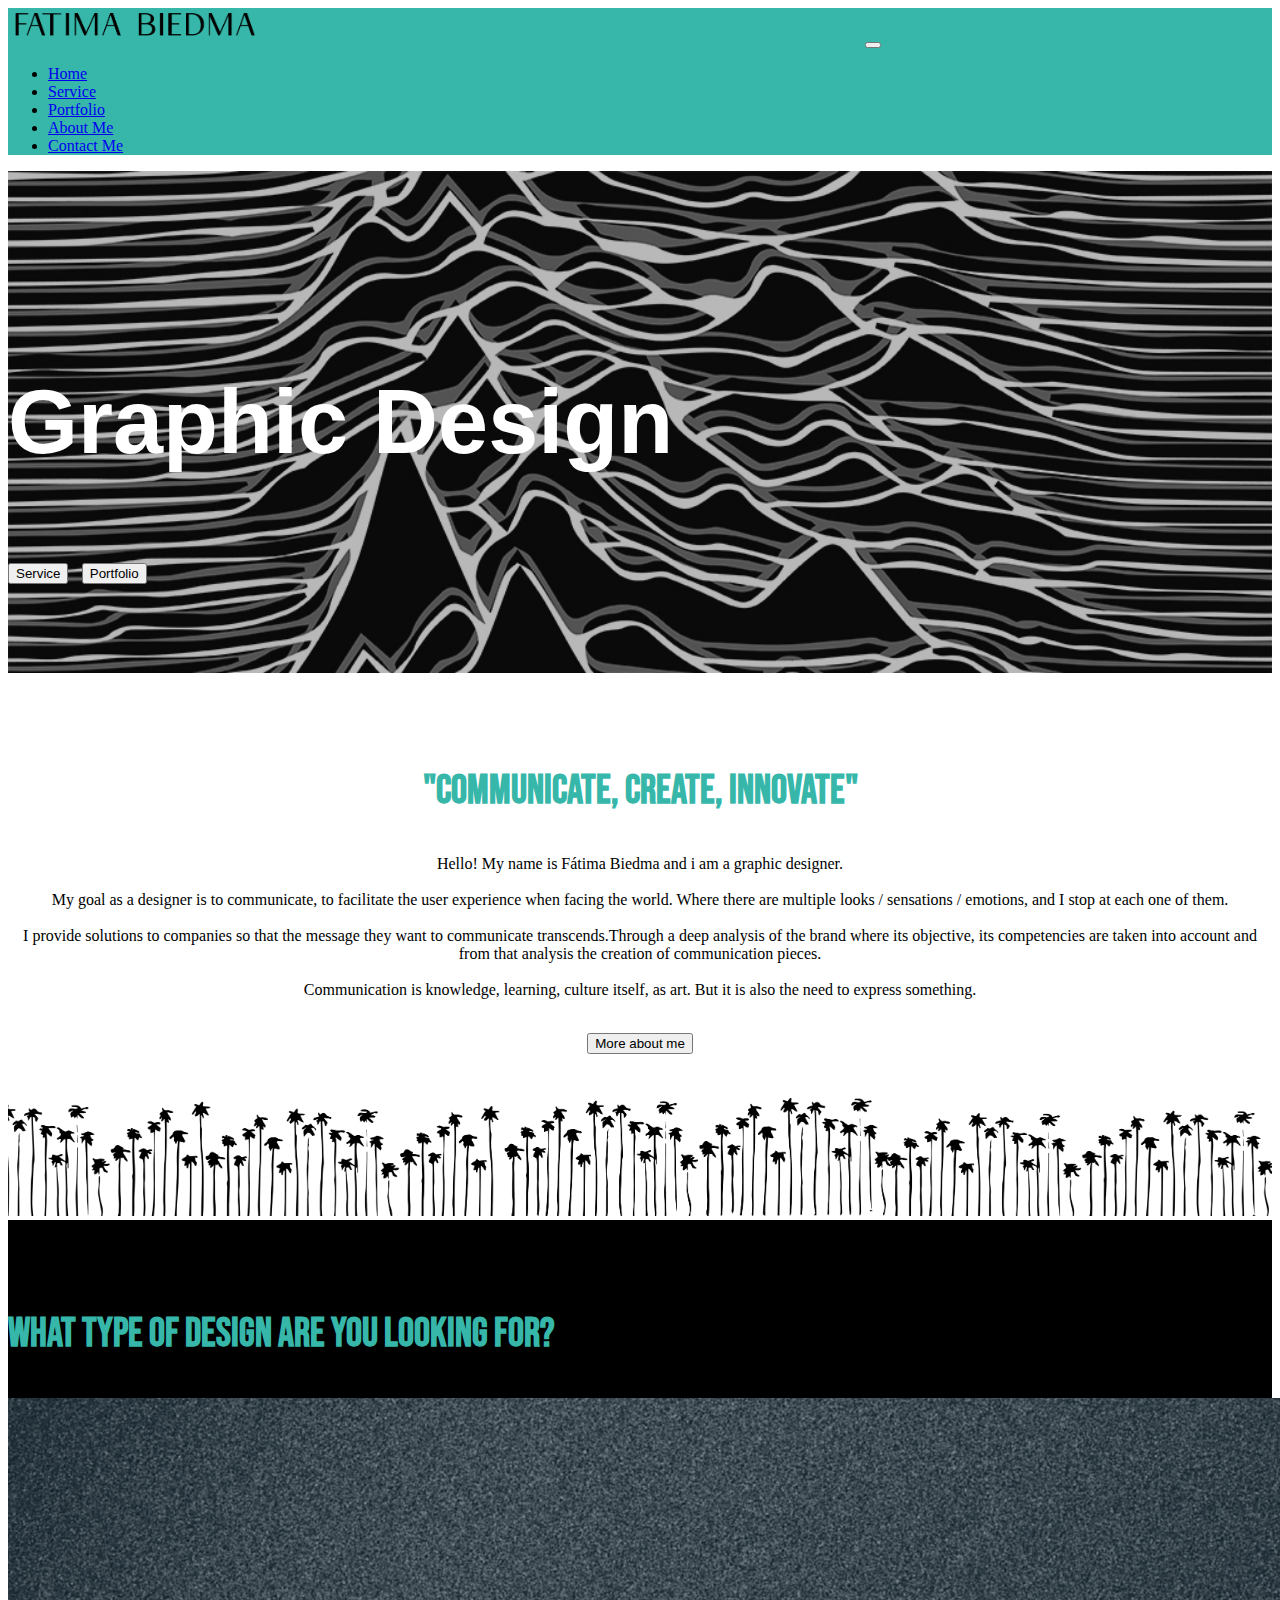
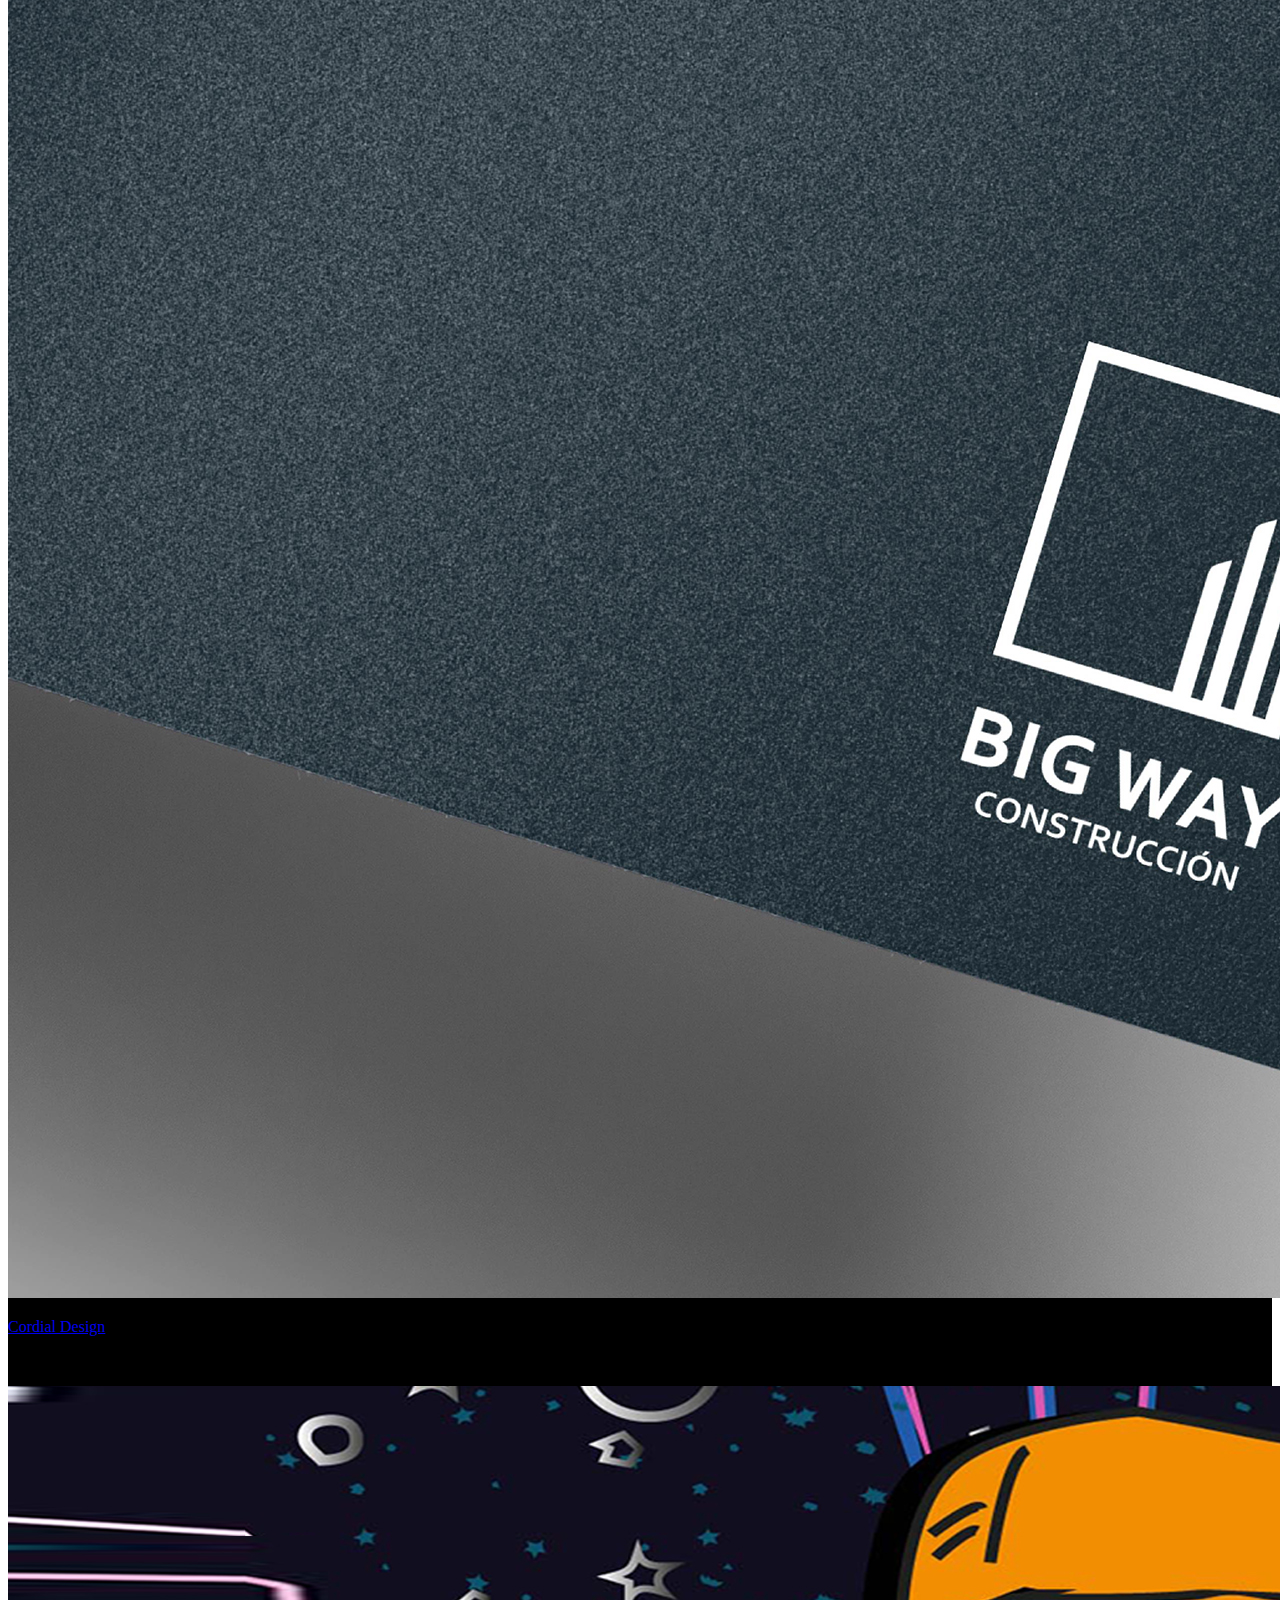
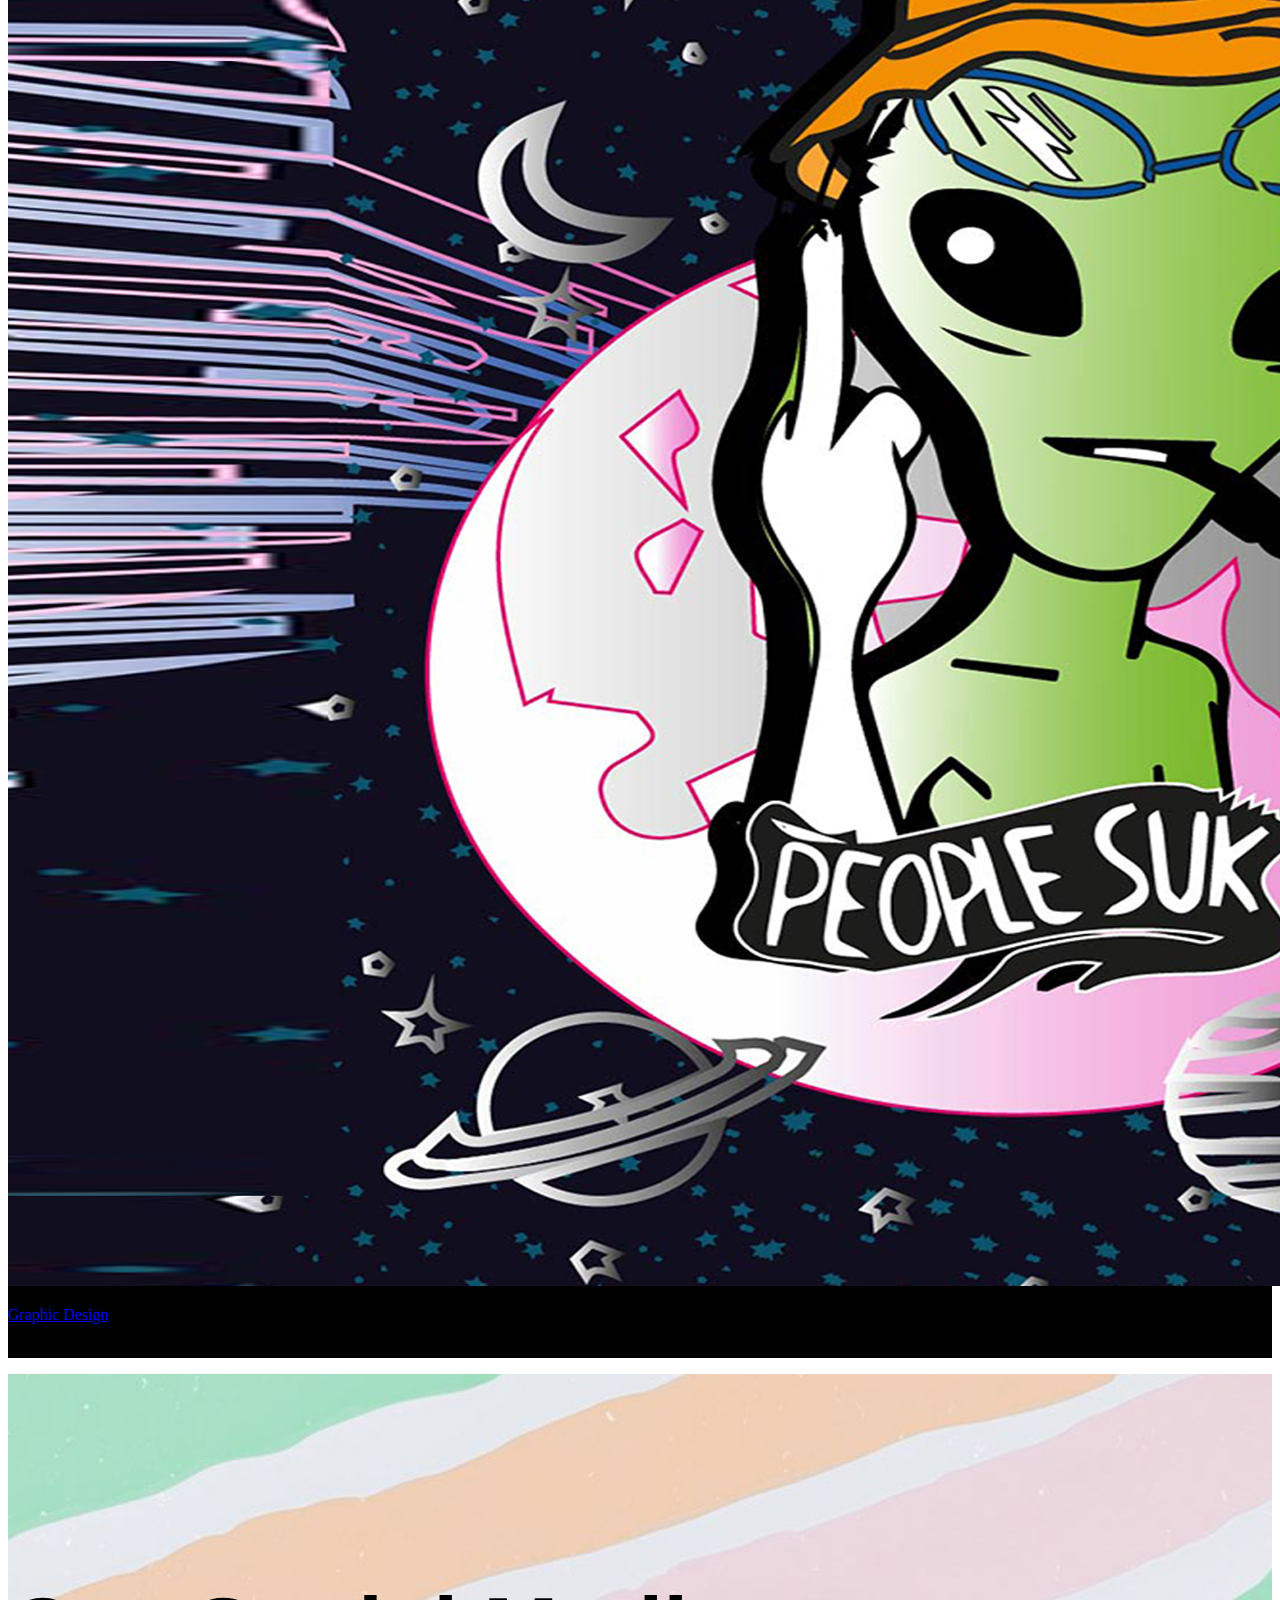
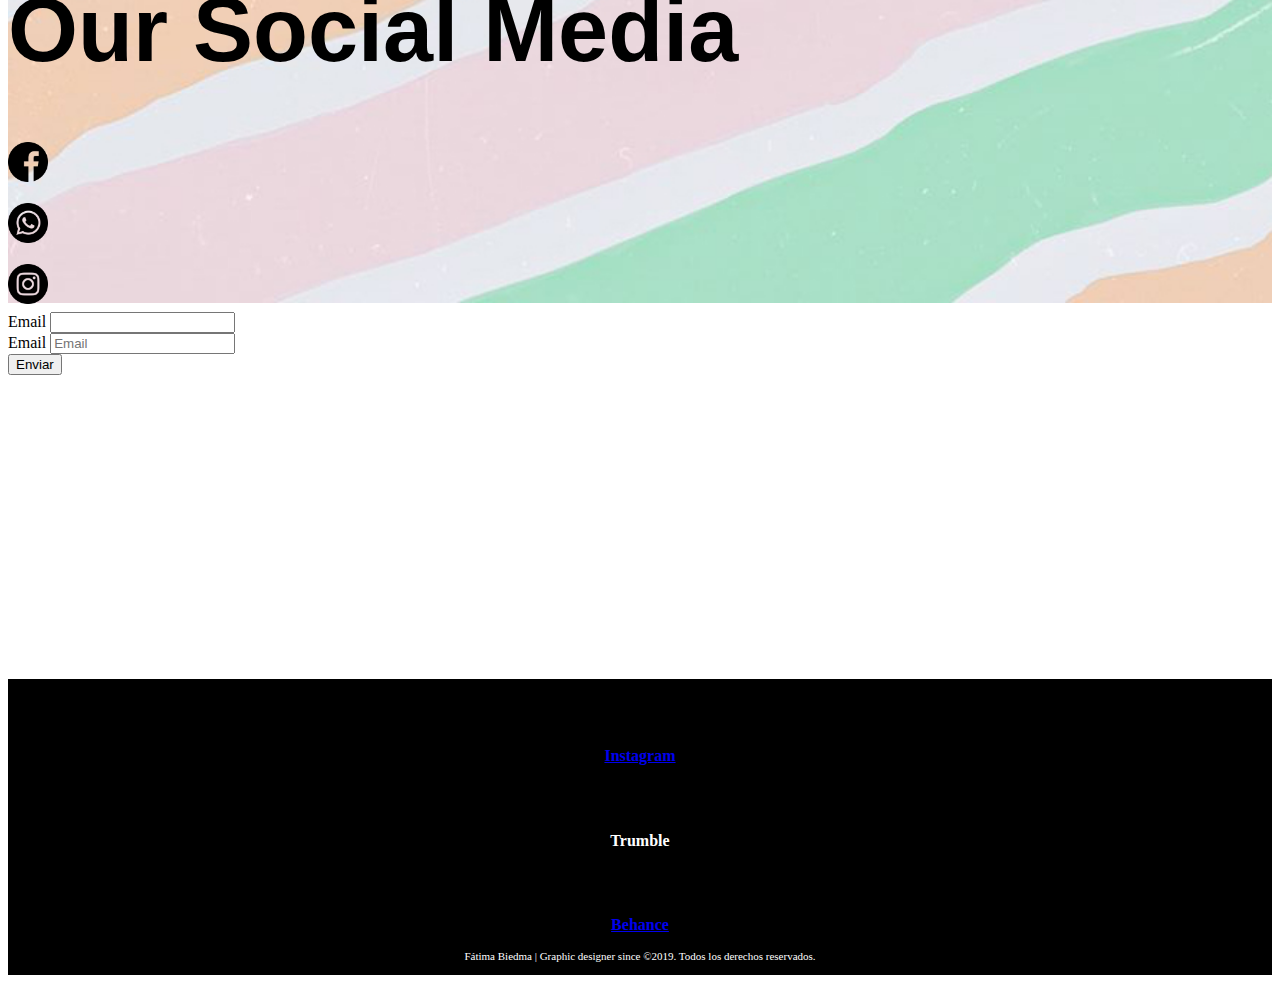
==== index.html @ b93e709d "4ta Entrega" ====
<!DOCTYPE html>
<html lang="en">
<head>
  <meta charset="UTF-8">
  <meta name="description" content="Palabras clavessss">
  <meta name="viewport" content="width=device-width, initial-scale=1.0">
  <title>Fátima Biedma Graphic designer</title>
   <meta name="description" content="Diseño gráfico. Te ofrezco cualquier tipo de diseño comunicacional. Piezas graficas para poder facilitarle la experiencia al usuario a la hora de enfrentarse con el mundo." >
  <meta name="keywords" content="Diseño - arte - Graphic design - Branding - Packaging - Diseño Web - Social Media " > 
  
  <!--css-->
  <link rel="stylesheet" href="https://cdn.jsdelivr.net/npm/bootstrap@4.6.0/dist/css/bootstrap.min.css" integrity="sha384-B0vP5xmATw1+K9KRQjQERJvTumQW0nPEzvF6L/Z6nronJ3oUOFUFpCjEUQouq2+l" crossorigin="anonymous">
  <link rel="stylesheet" type="text/css" href="css/style.css">

  <!--FUENTES-->
  <link href="https://fonts.googleapis.com/css2?family=Bebas+Neue&family=Staatliches&display=swap" rel="stylesheet">
  <link href="https://fonts.googleapis.com/css2?family=Bebas+Neue&family=Montserrat:wght@400;700;900&family=Staatliches&display=swap" rel="stylesheet">
  <!--FINAL FUENTES-->
</head>

<body> 
<header>
            <nav class="navbar navbar-expand-lg navbar-light bg-light">
                <img src="assets/img/logo.png" width="20%" class="bg-light--paddingImage">
                <button class="navbar-toggler" type="button" data-toggle="collapse" data-target="#navbarSupportedContent" aria-controls="navbarSupportedContent" aria-expanded="false" aria-label="Toggle navigation">
                  <span class="navbar-toggler-icon"></span>
                </button>
                <div class="collapse navbar-collapse" id="navbarSupportedContent">
                  <ul class="navbar-nav mr-auto">
                    <li class="nav-item active">
                        <a class="nav-link active" aria-current="page" href="#">Home</a>
                    </li>
                    <li class="nav-item">
                        <a class="nav-link" href="pages/service.html">Service</a>
                    </li>
                    <li class="nav-item">
                        <a class="nav-link" href="pages/portfolio.html">Portfolio</a>
                    </li>
                    <li class="nav-item">
                        <a class="nav-link" href="pages/aboutMe.html">About Me</a>
                    </li>
                    <li class="nav-item">
                        <a class="nav-link" href="pages/contactMe.html">Contact Me</a>
                    </li>
                </div>
              </nav>
    </header>
        
<!--seccion fotoPortada-->
<section class="container-fluid">
 <div class="row" id="box-search"> 
 <div class="col-lg-12 col-xs-12">
 <div class="thumbnail text-center"> 
 <img src="assets/img/fotoPortada2.jpg" class="img-fluid" width="100%" alt="...">
 <div class="caption"> 
 <h1 class="caption--color">Graphic Design</h1>
 <a href="pages/service.html"><button type="button" class="btn btn-primary btn-sm">Service</button></a>
<a href="pages/portfolio.html"><button type="button" class="btn btn-secondary btn-sm">Portfolio</button></a> 
 </div> 
 </div> 
 </div> 
</div>
</section>
<!--final fotoPortada-->



<!--Comienzo quien soy que ofrezco general-->
<section class="container-fluid inicioQuiensoy paddingOntopException">
  <div class="row align-items-center">
  <div class="col-lg-6 col-xs-11">
    <h3 class="inicioQuiensoy__titulo"> "Communicate, create, innovate"</h3>
    <p class="inicioQuiensoy__titulo__parrafo">Hello! My name is Fátima Biedma and i am a graphic designer. <br><br>
    My goal as a designer is to communicate, to facilitate the user experience when facing the world. Where there are multiple looks / sensations / emotions, and I stop at each one of them.<br><br>

    I provide solutions to companies so that the message they want to communicate transcends.Through a deep analysis of the brand where its objective, its competencies are taken into account and from that analysis the creation of communication pieces. <br><br>
  
    Communication is knowledge, learning, culture itself, as art. But it is also the need to express something.<br><br>
    </p>
    
    <a href="pages/aboutMe.html"><button type="button" class="btn btn-primary" data-toggle="button" aria-pressed="false">
    More about me
  </button></a>
  </div>
  </div>
  <div class="row">
    <div class="col-lg-12 col-xs-12">
    <img src="assets/img/palmerasNegras.png" class="img-fluid" width="100%" alt="...">
  </div>
  </div>
</section>
<!--final quien soy que ofrezco general-->

<!--que tipo de diseño buscas-->

<section class="container-fluid d-flex typeDesign paddingOntopException">
  <div class="row align-items-center">
    <h3 class="typeDesign__typeOfDesignText">What type of design are you looking for?</h3>
<main role="main">  
  <div class="album py-5"> 
    <div class="container">
      <div class="row align-items-center">
      
        <div class="col-md-4">
          <div class="card mb-4 shadow-sm">
           <a href="service.html"><img src="assets/img/logoBigWay.jpg" class="card-img-top" alt="...">
            <div class="card-body">
              <p class="card-text-title">Cordial Design</p></a>
              <p class="card-text">Lorem ipsum, dolor sit, amet consectetur adipisicing elit. Exercitationem. </p>
            </div>
          </div>
        </div>

       <div class="col-md-4">
          <div class="card mb-4 shadow-sm">
          <a href="service.html"> <img src="assets/img/diseñoInicio.jpg" class="card-img-top" alt="...">
            <div class="card-body">
              <p class="card-text-title">Graphic Design</p></a>
              <p class="card-text">Lorem ipsum dolor sit, amet, consectetur adipisicing elit. Reprehenderit ipsa</p>
            </div>
          </div>
        </div>
    </div>
  </div>
</main>
</div>
</section>


<!--REDES SOCIALES-->
<section class="container-fluid">
 <div class="row" id="box-search"> 
 <div class="col-lg-12 col-xs-12">
 <div class="thumbnail text-center"> 
 <img src="assets/img/nuestrasRedes1.jpg" class="img-fluid" width="100%" alt="...">
 <div class="caption"> 
 <h1 class="caption--colorBlack">Our Social Media</h1>
  <section>
  <div class="row align-items-center">
    <div class="col-lg-2 col-md-2 col-xs-12">
      <a href="https://www.instagram.com/atibiedma/?hl=es-la"><img class="imgRedes" src="assets/img/socialMedia1.png" width="18%"/></a>
    </div>
    <div class="col-lg-2 col-md-2 col-xs-12">
      <img class="imgRedes" src="assets/img/socialMedia2.png" width="18%"/>
    </div>
      <div class="col-lg-2 col-md-2 col-xs-12">
      <a href="https://www.behance.net/fatimabiedma" target="_blanck"><img class="imgRedes" src="assets/img/socialMedia3.png" width="18%" /></a>
    </div>
  </div>
 </div> 
 </div> 
 </div> 
</div>
</section>
<!--final fotoPortada-->



<!--Contacto-->
<section class="container-fluid conteinerContacto paddingOntopException">
  <div class="row align-items-center">
    <div class="col-lg-12 col-xs-1">
<form class="form-inline">
  <div class="form-group mb-2">
    <label for="staticEmail2" class="sr-only">Email</label>
    <input type="text" readonly class="form-control-plaintext" id="staticEmail2" value="¿Te contacto?">
  </div>
  <div class="form-group mx-sm-3 mb-2">
    <label for="inputPassword2" class="sr-only">Email</label>
    <input type="password" class="form-control" id="inputPassword2" placeholder="Email">
  </div>
  <button type="submit" class="btn btn-primary mb-2">Enviar</button>
</form>
  </div>
  </div>
</section>
<!--Final Contacto-->

  <iframe src="https://www.google.com/maps/embed?pb=!1m18!1m12!1m3!1d3285.0781428850346!2d-58.40339799999995!3d-34.57688924999999!2m3!1f0!2f0!3f0!3m2!1i1024!2i768!4f13.1!3m3!1m2!1s0x95bcb564f74f69c3%3A0xeea87be2795e86d2!2sMuseo%20de%20Arte%20Latinoamericano%20de%20Buenos%20Aires%20(MALBA)!5e0!3m2!1ses!2sar!4v1619995219530!5m2!1ses!2sar" width="100%" height="300" style="border:0;" allowfullscreen="" loading="lazy">
  </iframe>


<!--comienzo de footer-->
<footer>
  <section class="container-fluid modificandoelFooter">
  <div class="row">
    <div class="col-lg-4 col-xs-12">
      <a href="https://www.instagram.com/atibiedma/?hl=es-la"><h3 class="modificandoelFooter__subfinalFooter">Instagram</h3></a>
    </div>
    <div class="col-lg-4 col-xs-12">
      <h3 class="modificandoelFooter__subfinalFooter">Trumble</h3>
    </div>
      <div class="col-lg-4 col-xs-12">
      <a href="https://www.behance.net/fatimabiedma" target="_blanck"><h3 class="modificandoelFooter__subfinalFooter">Behance</h3></a>
    </div>
  </div>
  <section class="modificandoelFooter__subfinalFooter--tamaño">
  <p> Fátima Biedma | Graphic designer since ©2019. Todos los derechos reservados. </p></section>
  </footer>
</section>

<!--final de footer-->

  <script src="https://code.jquery.com/jquery-3.5.1.slim.min.js" integrity="sha384-DfXdz2htPH0lsSSs5nCTpuj/zy4C+OGpamoFVy38MVBnE+IbbVYUew+OrCXaRkfj" crossorigin="anonymous"></script>
  <script src="https://cdn.jsdelivr.net/npm/bootstrap@4.6.0/dist/js/bootstrap.bundle.min.js" integrity="sha384-Piv4xVNRyMGpqkS2by6br4gNJ7DXjqk09RmUpJ8jgGtD7zP9yug3goQfGII0yAns" crossorigin="anonymous"></script>

</body>
</html>
---- css/style.css ----
@charset "UTF-8";
@import url("https://fonts.googleapis.com/css2?family=Bebas+Neue&family=Staatliches&display=swap");
.paddingOntop {
  padding-top: 50px;
  padding-bottom: 50px; }

.paddingOntopException {
  padding-top: 50px;
  padding-bottom: 0px; }

.align-items-center {
  justify-content: center;
  align-items: center; }

.container-fluid {
  align-items: center;
  justify-content: center;
  padding-right: 0px;
  padding-left: 0px; }

.tituloPortada--tamañotituloPortada {
  display: flex;
  justify-content: center;
  text-align: center;
  align-items: center; }

.lightbox {
  padding-bottom: 100px; }

.thumbnail {
  position: relative; }

.card {
  margin-right: 30px; }

.trabajosPortfolio {
  padding-bottom: 30px; }

.form-inline {
  justify-content: center; }

.redesSociales {
  padding: 0px;
  margin: 0px; }

.botonTrabajos {
  justify-content: center;
  align-items: center !important; }

.bg-light {
  background-color: #36b7a9 !important; }
  .bg-light--paddingImage {
    margin-right: 600px; }

header {
  background-color: #36b7a9 !important; }

nav {
  background-color: #36b7a9; }

.navbar navbar-expand-lg navbar-light bg-light {
  background-color: #36b7a9; }

.caption {
  position: absolute;
  top: 20%;
  left: 0;
  width: 100%;
  font-size: xxx-large;
  font-family: 'Montserrat Extrabold', sans-serif; }

.caption--color {
  color: white;
  padding-top: 3%;
  font-size: 90px; }

.caption--colorBlack {
  color: black;
  font-size: 90px;
  padding-top: 3%; }

.inicioQuiensoy {
  justify-content: center;
  text-align: center;
  align-items: center; }
  .inicioQuiensoy__titulo {
    color: #36b7a9;
    font-size: 40px;
    font-family: 'Bebas Neue', cursive; }
    .inicioQuiensoy__titulo__titulo .inicioQuiensoy__titulo__parrafo {
      size: 14px;
      color: black;
      font-family: 'Montserrat Bold', sans-serif; }

.aboutMe {
  padding-top: 10px;
  background-color: #eaeaea;
  justify-content: center;
  text-align: center;
  align-items: center;
  padding-bottom: 50px; }
  .aboutMe__titulo {
    color: #36b7a9;
    font-size: 40px;
    font-family: 'Bebas Neue', cursive; }
    .aboutMe__titulo__titulo $__titulo__parrafo {
      size: 14px;
      color: black;
      font-family: 'Montserrat Bold', sans-serif; }

.typeDesign {
  background-color: black !important;
  align-items: center;
  justify-content: center; }
  .typeDesign__typeOfDesignText {
    color: #36b7a9;
    font-size: 40px;
    font-family: 'Bebas Neue', cursive; }

.modificandoelFooter {
  text-align: center;
  background-color: black;
  color: white;
  padding-top: 2px;
  padding-bottom: 2px; }
  .modificandoelFooter__subfinalFooter {
    font-size: 16px;
    padding-top: 4%; }

.modificandoelFooter__subfinalFooter--tamaño {
  font-size: 11px; }

.main {
  background-color: #fff; }

.conteinerContacto {
  padding-top: 5px;
  background-color: white; }

/*GALERIA DE IMAGENES*/
.container.gallery-container {
  background-color: #fff;
  color: #35373a;
  min-height: 100vh;
  border-radius: 20px;
  box-shadow: 0 8px 15px rgba(0, 0, 0, 0.06); }

.gallery-container h1 {
  text-align: center;
  margin-top: 70px;
  font-family: 'Droid Sans', sans-serif;
  font-weight: bold; }

.gallery-container p.page-description {
  text-align: center;
  max-width: 800px;
  margin: 25px auto;
  color: #888;
  font-size: 18px; }

.tz-gallery .lightbox img {
  width: 100%;
  margin-bottom: 30px;
  transition: 0.2s ease-in-out;
  box-shadow: 0 2px 3px rgba(0, 0, 0, 0.2); }

.tz-gallery .lightbox img:hover {
  transform: scale(1.05);
  box-shadow: 0 8px 15px rgba(0, 0, 0, 0.3); }

.tz-gallery img {
  border-radius: 4px; }

.baguetteBox-button {
  background-color: transparent !important; }

.imgRedes {
  margin-right: 0px;
  margin-left: 0px; }

.conFondo {
  opacity: 0.2; }

.teContacto {
  background-color: black;
  color: white;
  margin-top: 30px;
  text-align: center; }

.teContacto2 {
  background-color: black;
  color: white;
  margin-top: 0px;
  text-align: center; }

#staticEmail2 {
  color: white; }

@media (max-width: 768px) {
  .caption--color {
    font-size: 40px; }
  .caption--colorBlack {
    font-size: 40px; }
  .imgRedes {
    width: 40px;
    padding-bottom: 10px; } }

@media (min-width: 320px) {
  .imgRedes {
    width: 40px;
    padding-bottom: 10px; } }
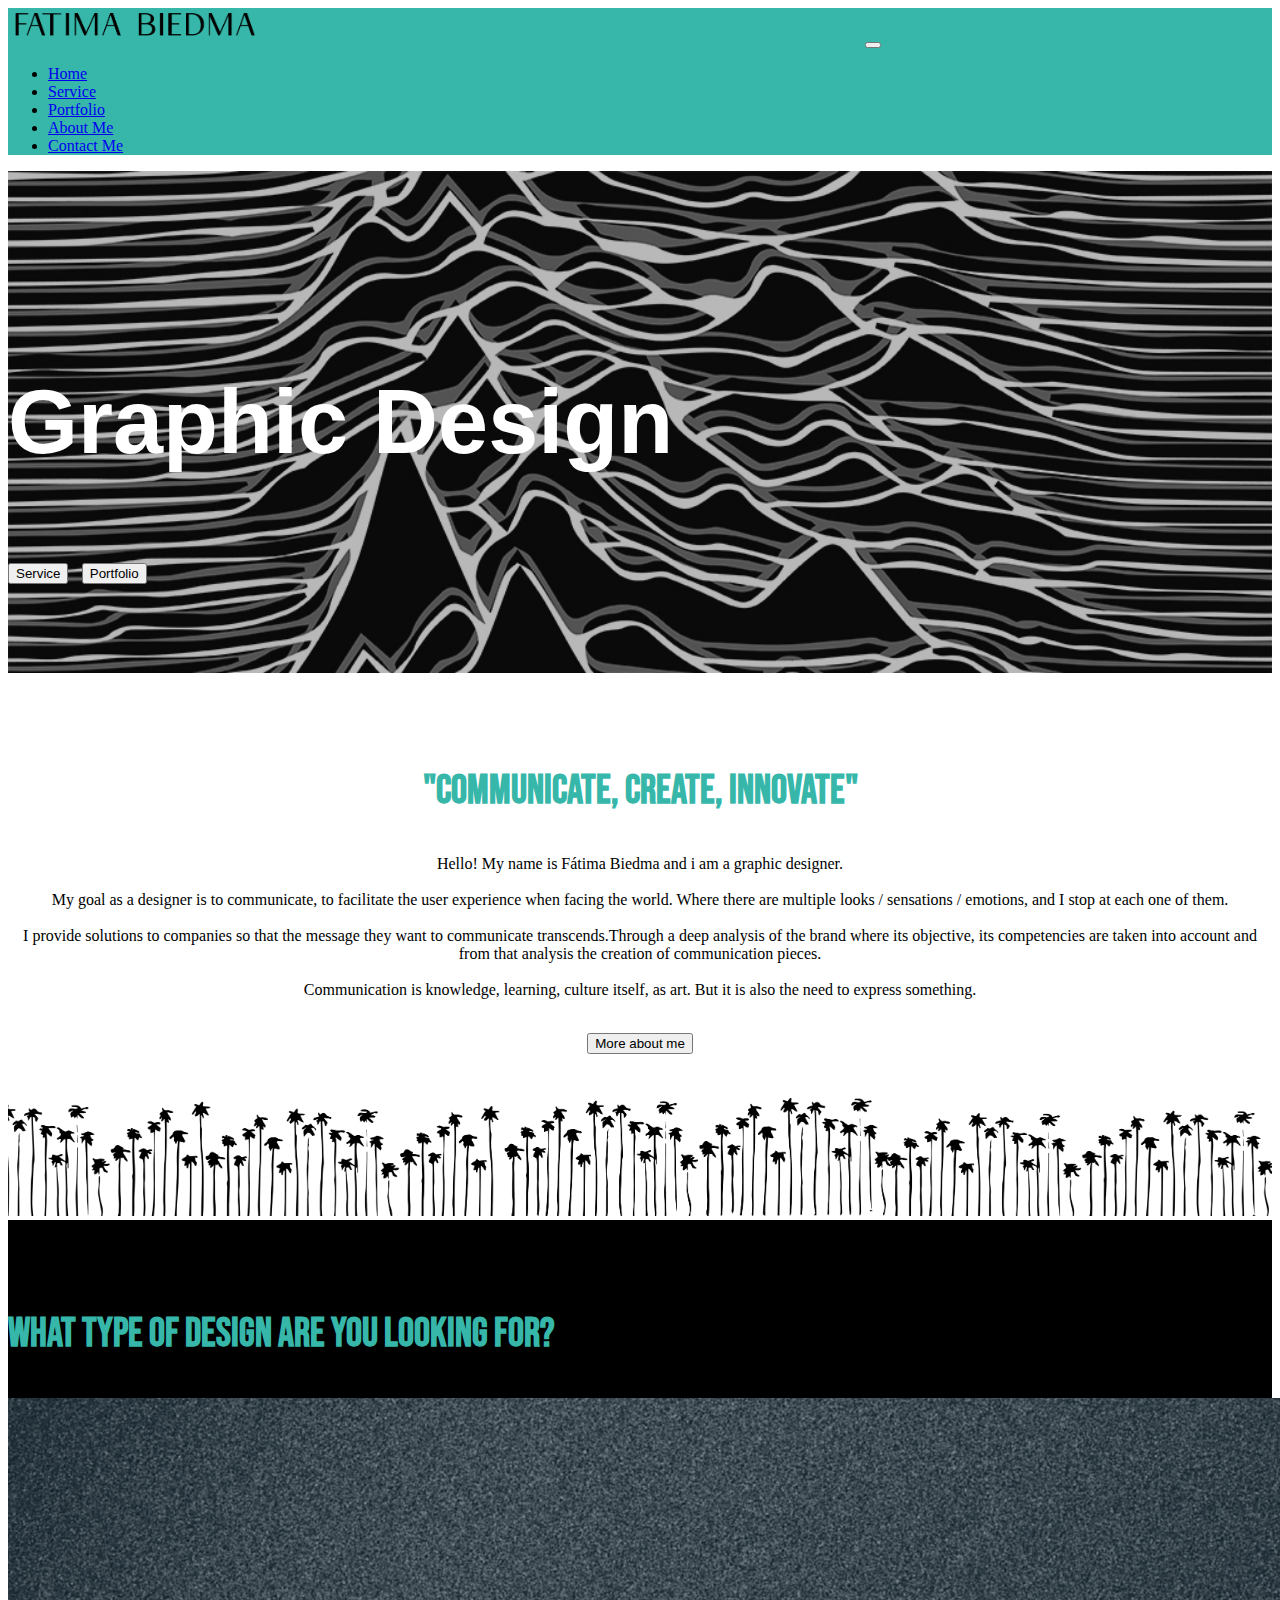
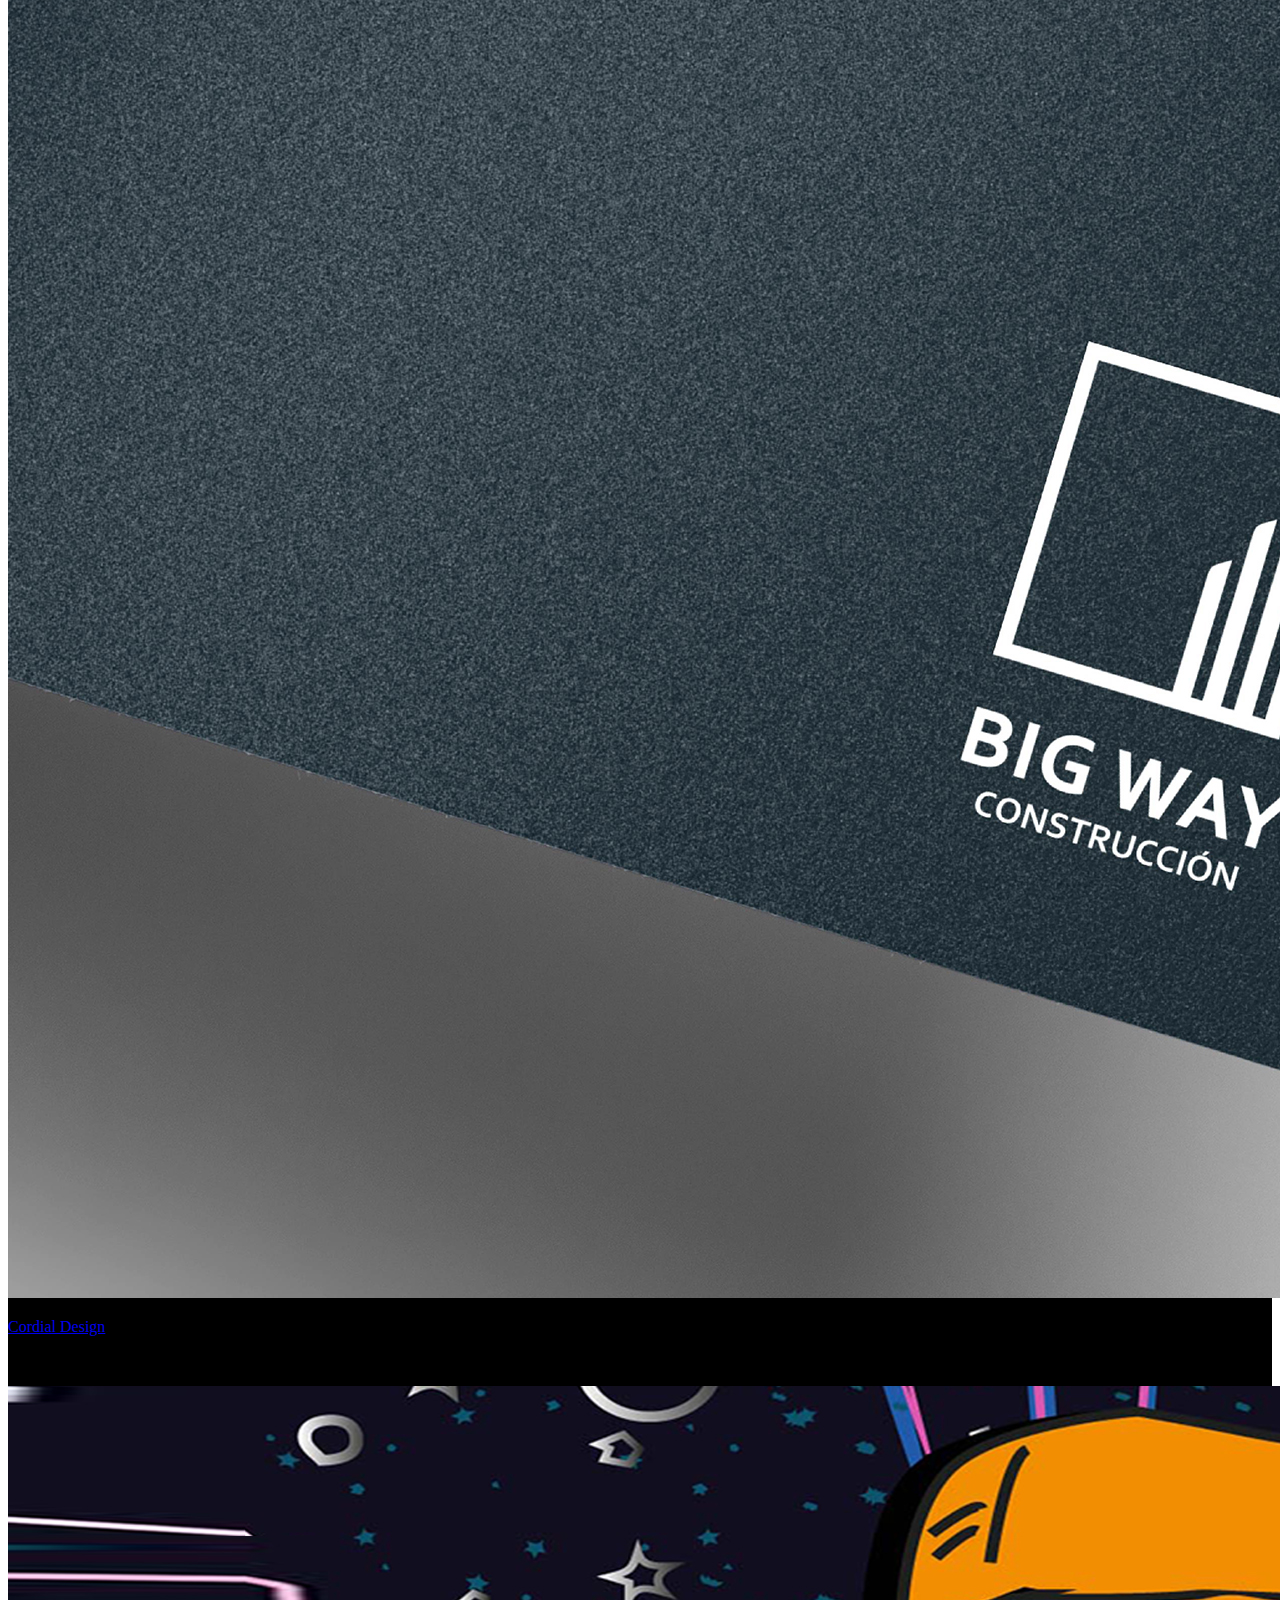
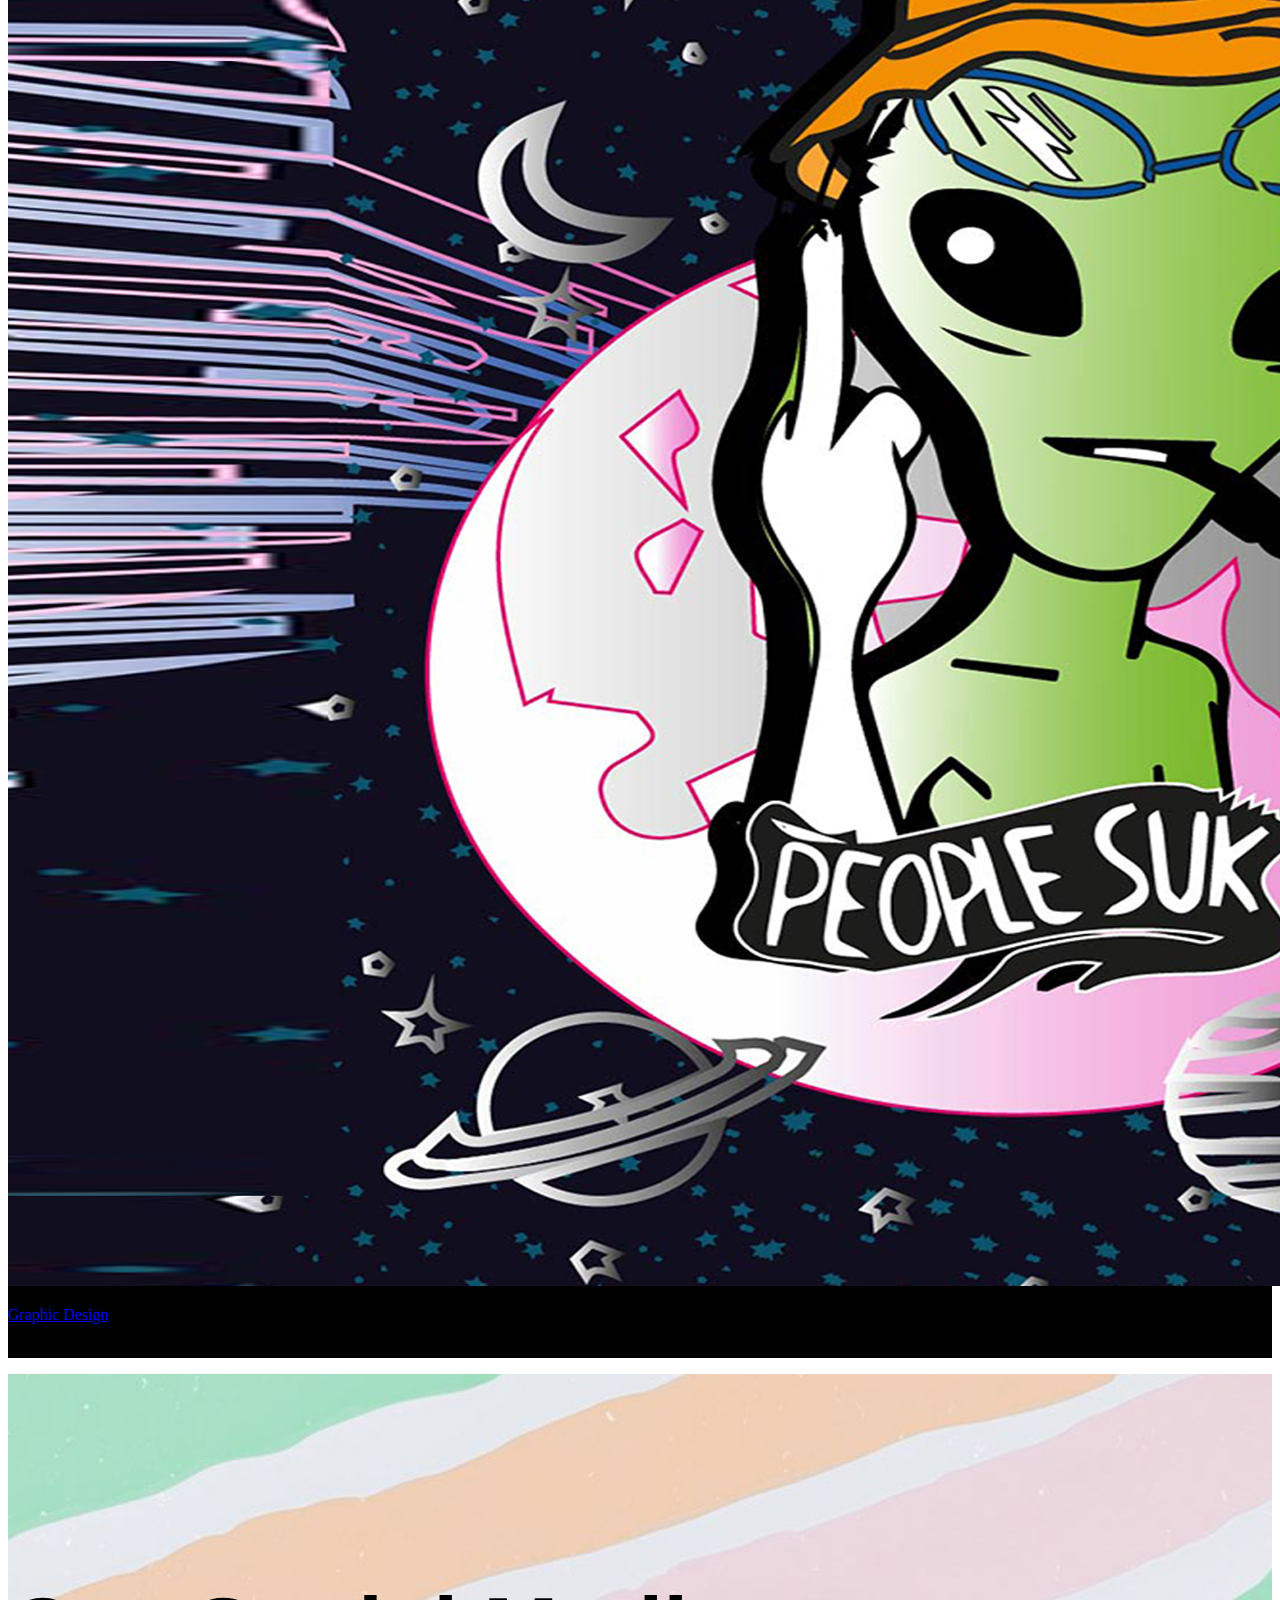
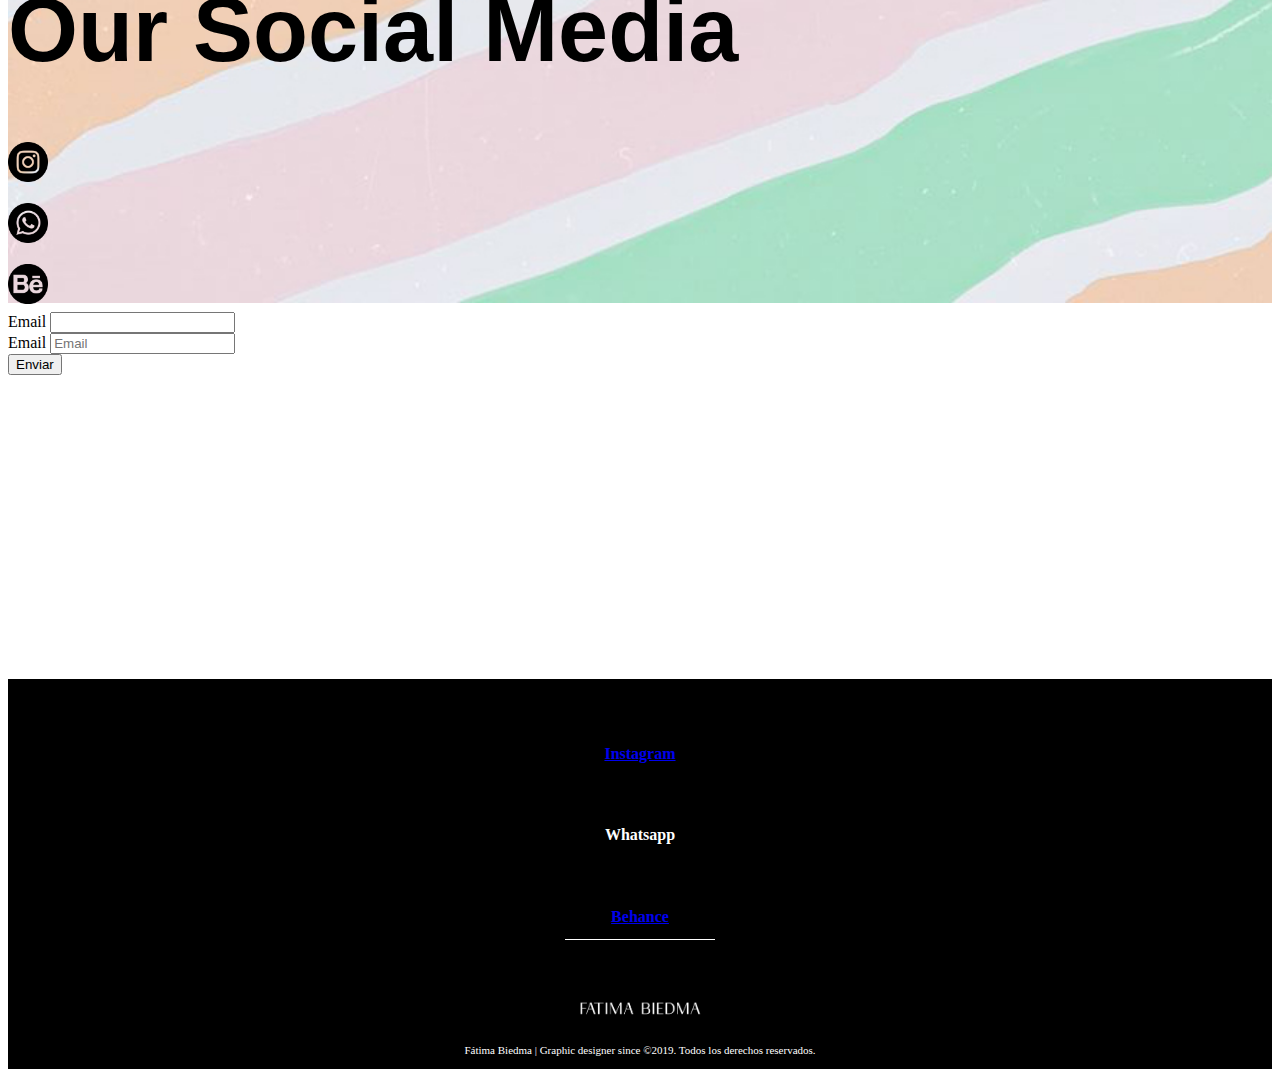
==== commit a1f0efcd: "subida al server" ====
--- a/index.html
+++ b/index.html
@@ -137,14 +137,14 @@
  <h1 class="caption--colorBlack">Our Social Media</h1>
   <section>
   <div class="row align-items-center">
-    <div class="col-lg-2 col-md-2 col-xs-12">
-      <a href="https://www.instagram.com/atibiedma/?hl=es-la"><img class="imgRedes" src="assets/img/socialMedia1.png" width="18%"/></a>
-    </div>
-    <div class="col-lg-2 col-md-2 col-xs-12">
-      <img class="imgRedes" src="assets/img/socialMedia2.png" width="18%"/>
-    </div>
-      <div class="col-lg-2 col-md-2 col-xs-12">
-      <a href="https://www.behance.net/fatimabiedma" target="_blanck"><img class="imgRedes" src="assets/img/socialMedia3.png" width="18%" /></a>
+    <div class="col-lg-1 col-md-1 col-xs-1">
+      <a href="https://www.instagram.com/atibiedma/?hl=es-la"><img class="imgRedes" src="assets/img/socialMedia3.png" width="50%"/></a>
+    </div>
+    <div class="col-lg-1 col-md-1 col-xs-1">
+      <img class="imgRedes" src="assets/img/socialMedia2.png" width="50%"/>
+    </div>
+      <div class="col-lg-1 col-md-1 col-xs-1">
+      <a href="https://www.behance.net/fatimabiedma" target="_blanck"><img class="imgRedes" src="assets/img/behance.png" width="50%" /></a>
     </div>
   </div>
  </div> 
@@ -180,20 +180,24 @@
   </iframe>
 
 
+
 <!--comienzo de footer-->
-<footer>
-  <section class="container-fluid modificandoelFooter">
-  <div class="row">
-    <div class="col-lg-4 col-xs-12">
-      <a href="https://www.instagram.com/atibiedma/?hl=es-la"><h3 class="modificandoelFooter__subfinalFooter">Instagram</h3></a>
-    </div>
-    <div class="col-lg-4 col-xs-12">
-      <h3 class="modificandoelFooter__subfinalFooter">Trumble</h3>
-    </div>
-      <div class="col-lg-4 col-xs-12">
-      <a href="https://www.behance.net/fatimabiedma" target="_blanck"><h3 class="modificandoelFooter__subfinalFooter">Behance</h3></a>
-    </div>
-  </div>
+<footer class="modificandoelFooter">
+  <div class="row align-items-center">
+    <div class="col-lg-1 col-xs-12">
+       <a href="https://www.instagram.com/atibiedma/?hl=es-la"><h2 class="modificandoelFooter__subfinalFooter">Instagram</h2></a>
+    </div>
+    <div class="col-lg-1 col-xs-12">
+      <h2 class="modificandoelFooter__subfinalFooter">Whatsapp</h2>
+    </div>
+      <div class="col-lg-1 col-xs-12">
+      <a href="https://www.behance.net/fatimabiedma" target="_blanck"><h2 class="modificandoelFooter__subfinalFooter">Behance</h2></a>
+    </div>
+  </div>
+  <div class="footerSeparator"></div>
+   <div class="row align-items-center" >
+      <img src="assets/img/logoBlanco.png" width="10%" class="paddingOntopException" class="logoWidth">
+    </div>
   <section class="modificandoelFooter__subfinalFooter--tamaño">
   <p> Fátima Biedma | Graphic designer since ©2019. Todos los derechos reservados. </p></section>
   </footer>
--- a/css/style.css
+++ b/css/style.css
@@ -128,7 +128,8 @@
     padding-top: 4%; }
 
 .modificandoelFooter__subfinalFooter--tamaño {
-  font-size: 11px; }
+  font-size: 11px;
+  padding-top: 10px; }
 
 .main {
   background-color: #fff; }
@@ -196,16 +197,26 @@
 #staticEmail2 {
   color: white; }
 
+.footerSeparator {
+  width: 150px;
+  height: 1px;
+  margin: 10px auto;
+  background: #fff; }
+
 @media (max-width: 768px) {
   .caption--color {
     font-size: 40px; }
   .caption--colorBlack {
     font-size: 40px; }
   .imgRedes {
-    width: 40px;
-    padding-bottom: 10px; } }
+    width: 100px;
+    padding-bottom: 10px; }
+  .logoWidth {
+    size: 20%; } }
 
 @media (min-width: 320px) {
   .imgRedes {
     width: 40px;
-    padding-bottom: 10px; } }
+    padding-bottom: 10px; }
+  .logoWidth {
+    width: 80%; } }
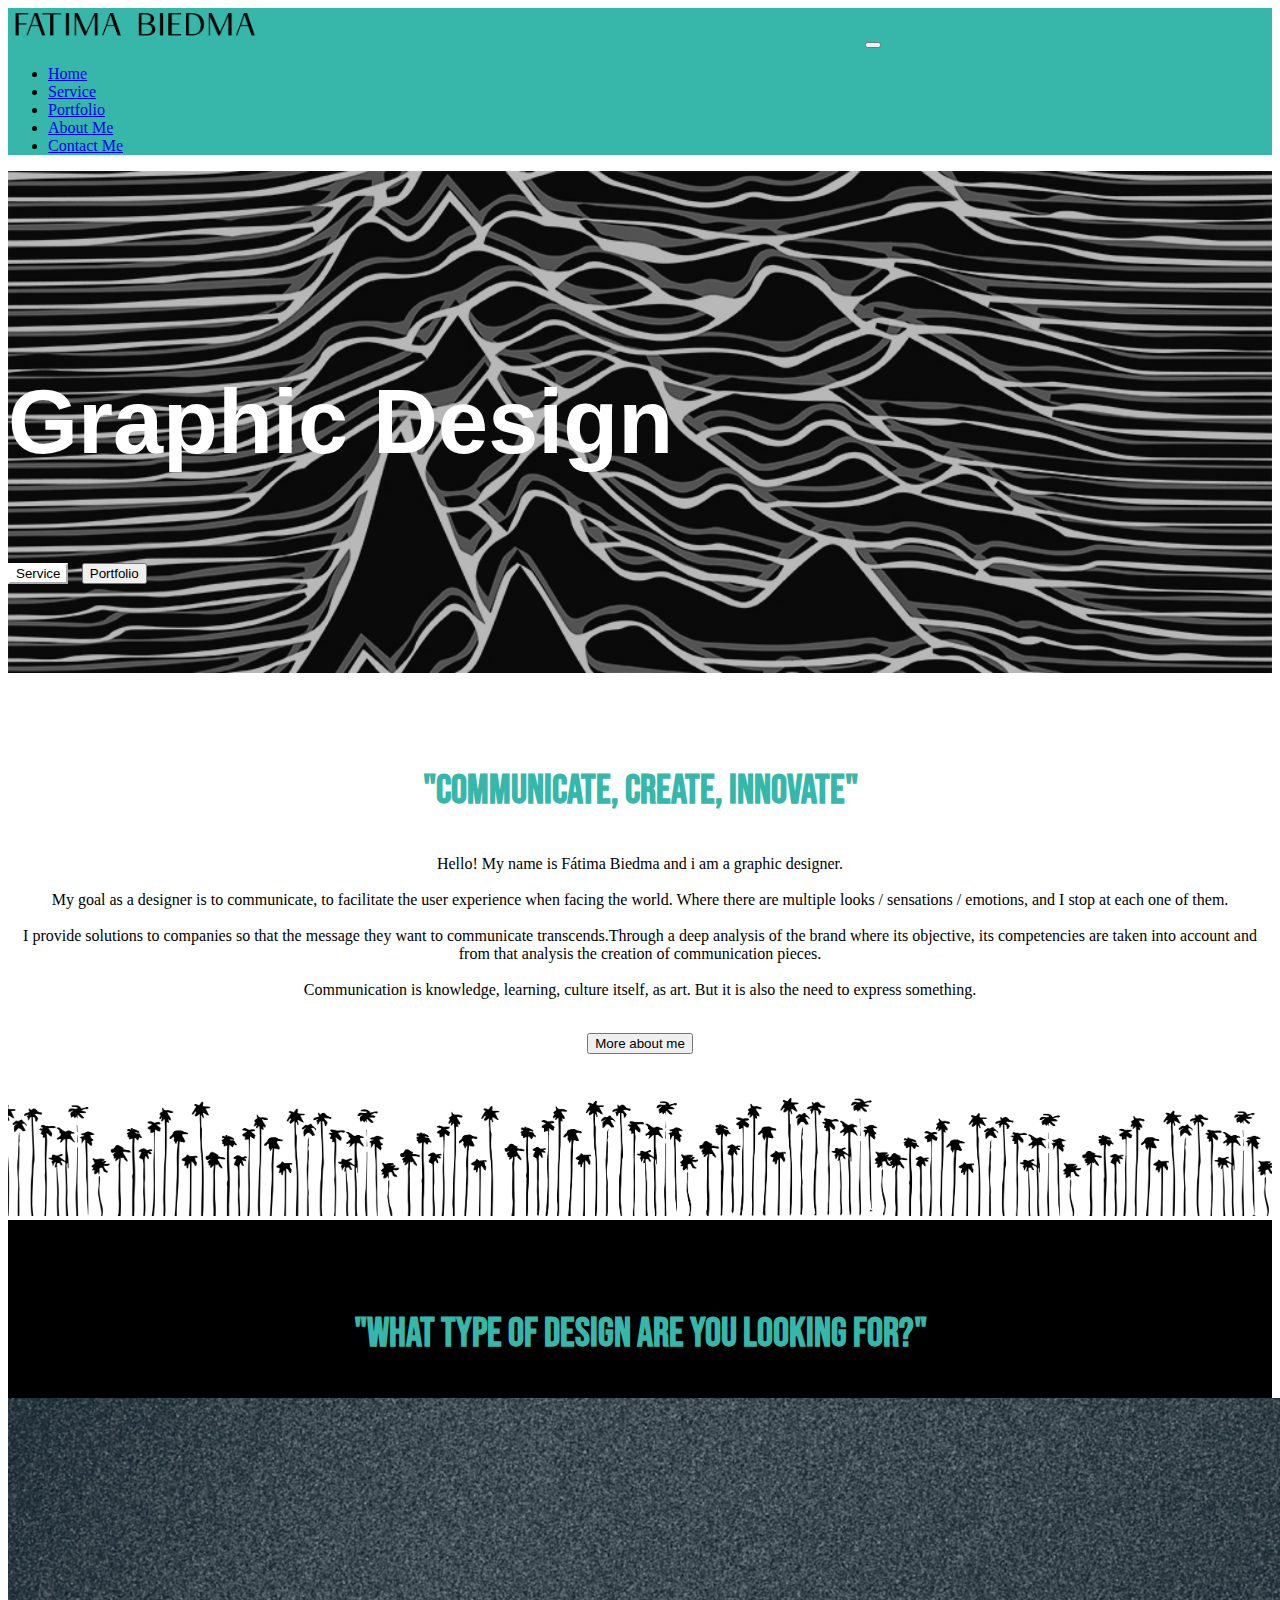
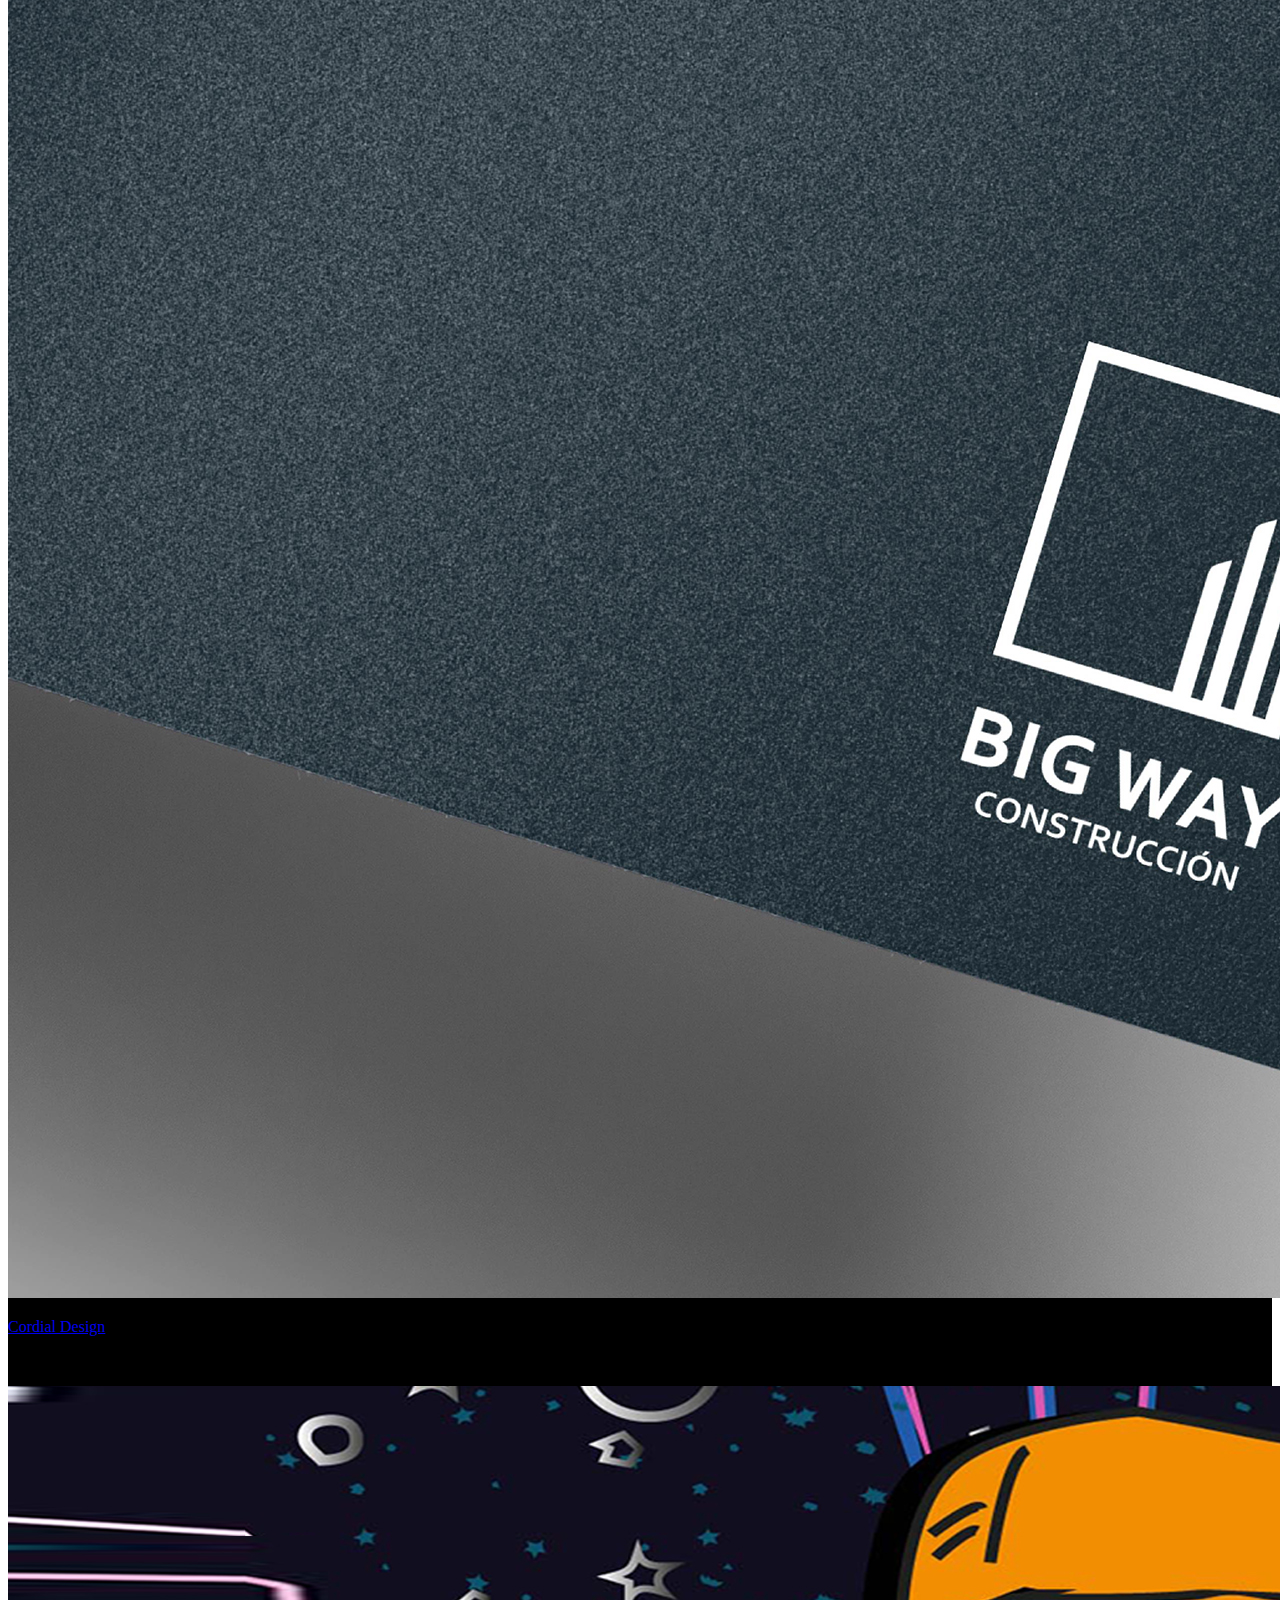
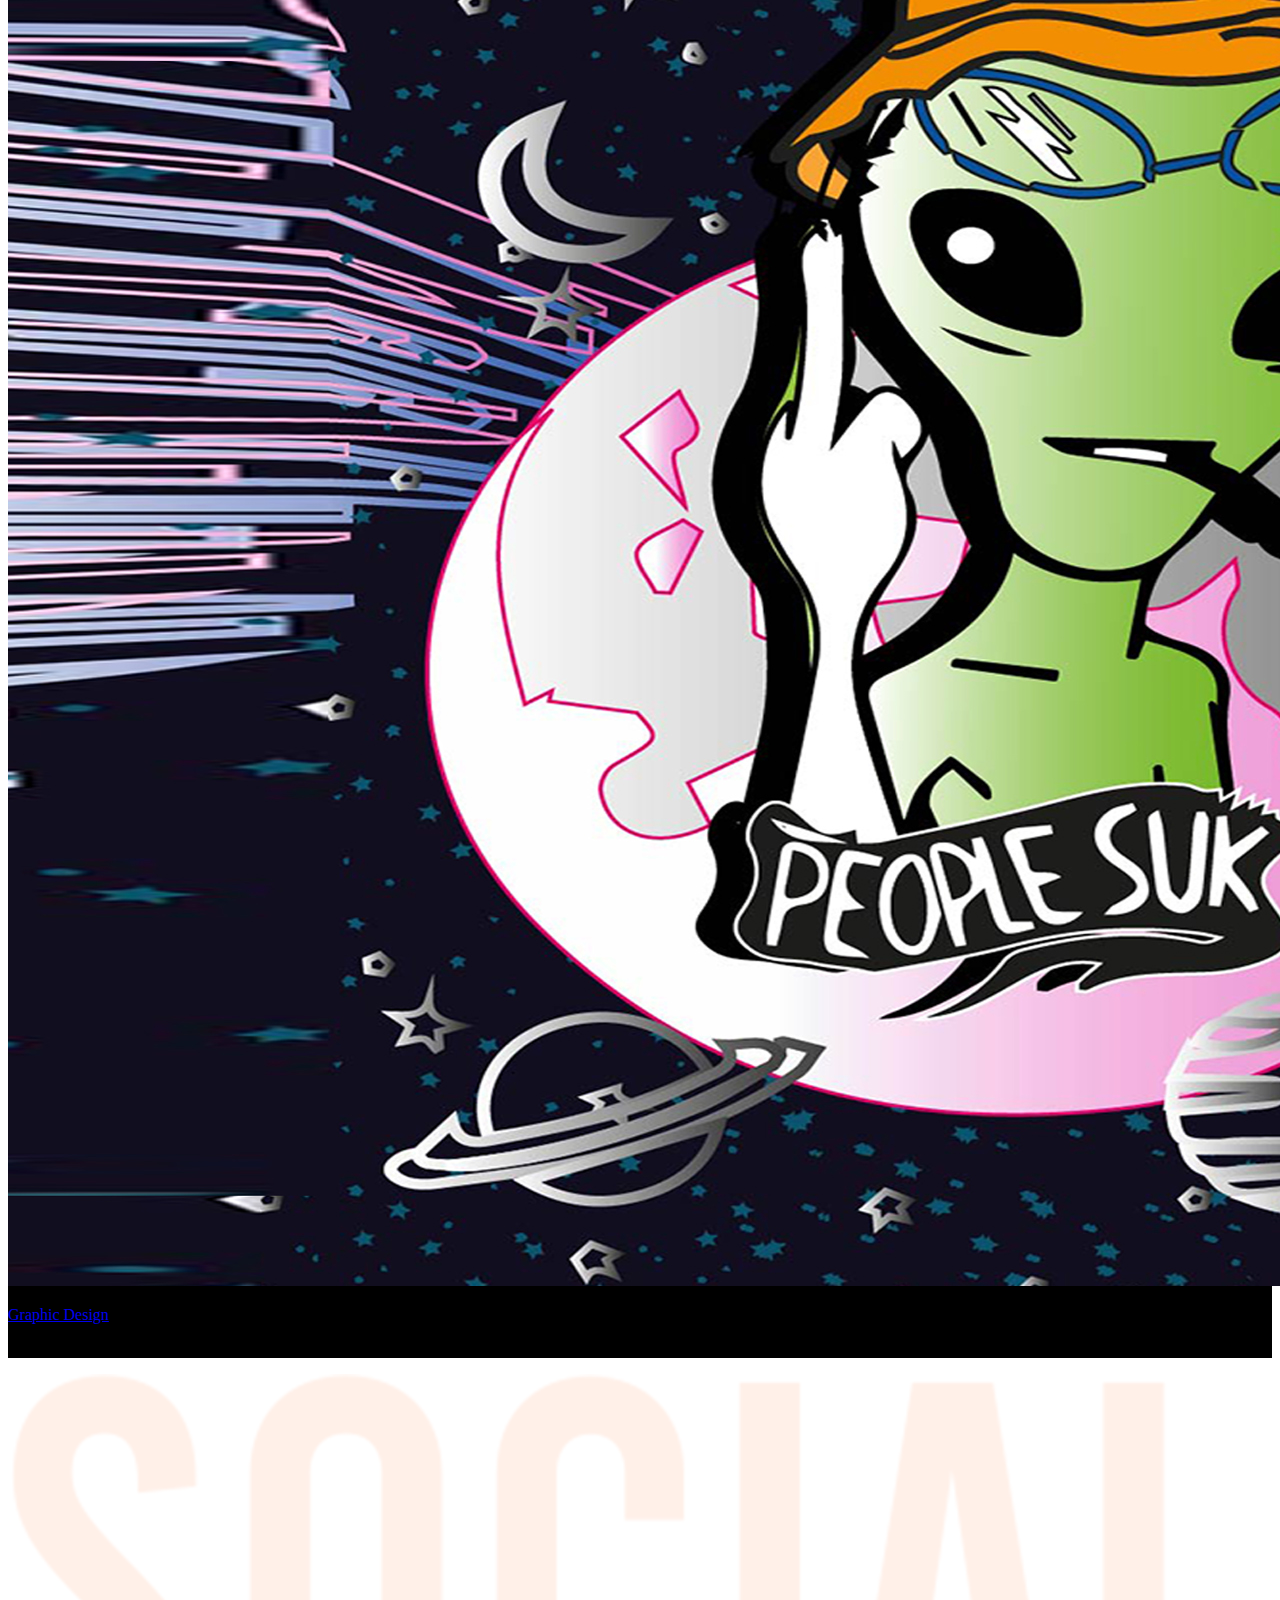
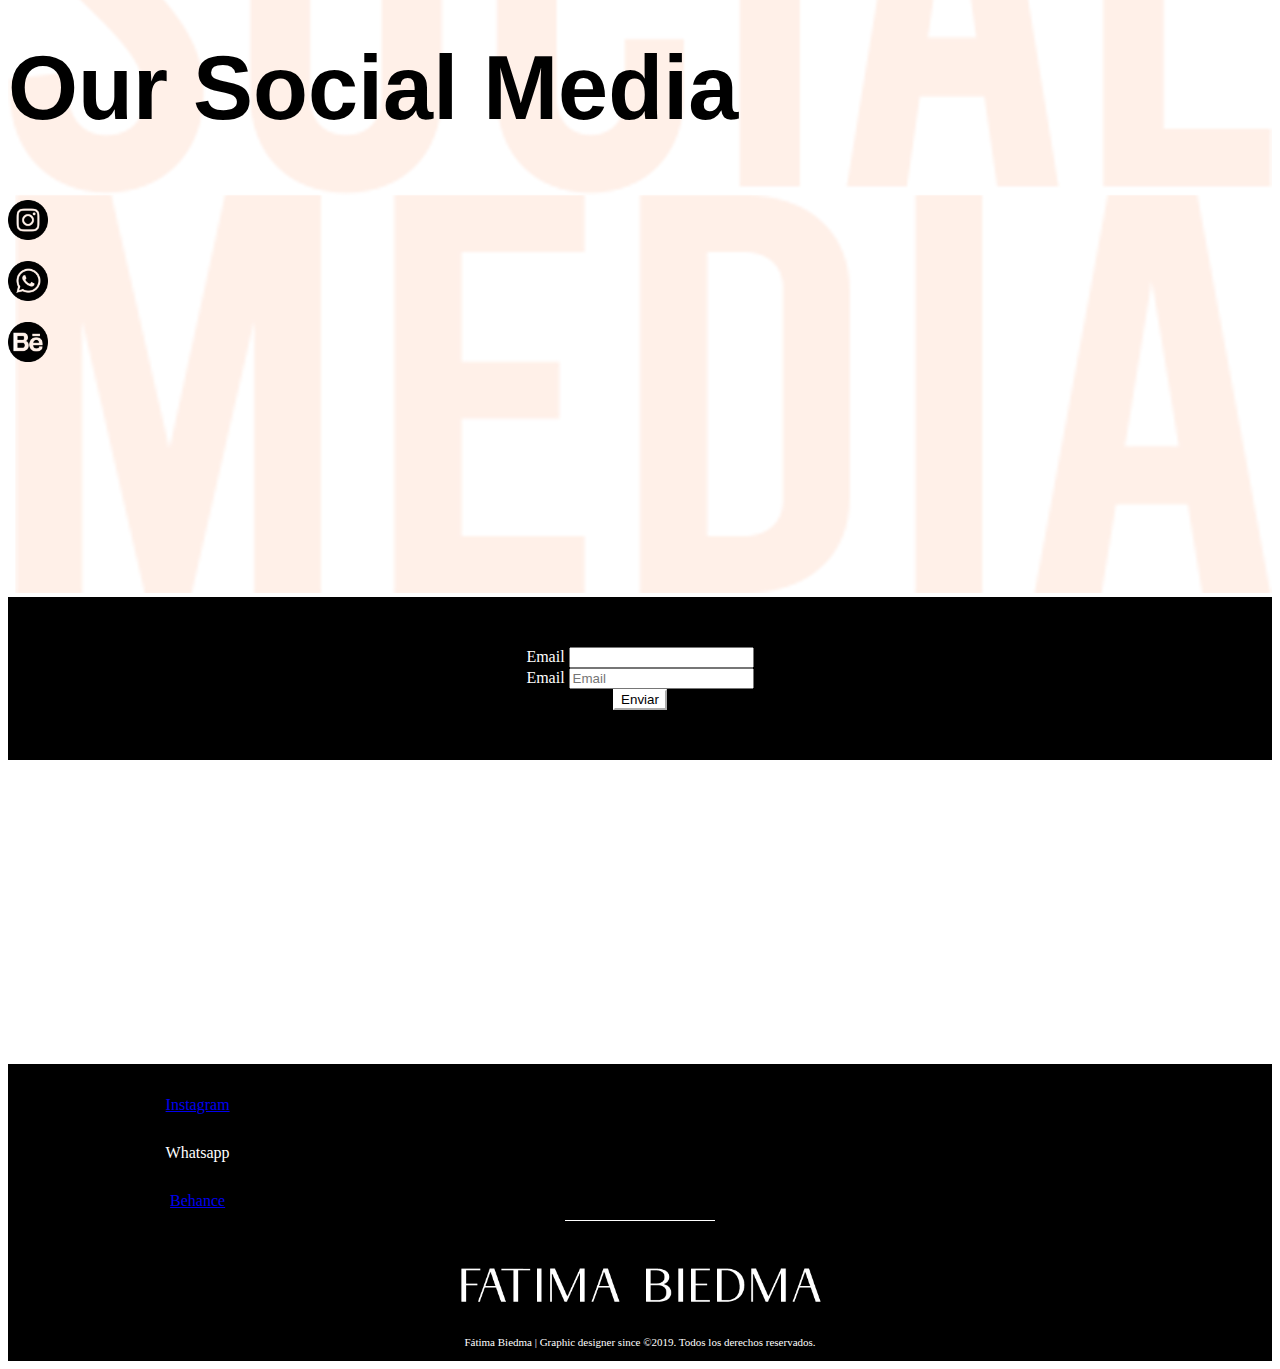
==== commit c69f4531: "subida al server" ====
--- a/index.html
+++ b/index.html
@@ -78,7 +78,7 @@
     Communication is knowledge, learning, culture itself, as art. But it is also the need to express something.<br><br>
     </p>
     
-    <a href="pages/aboutMe.html"><button type="button" class="btn btn-primary" data-toggle="button" aria-pressed="false">
+    <a href="pages/aboutMe.html"><button type="button" class="btn btn-secondary btn-sm" data-toggle="button" aria-pressed="false">
     More about me
   </button></a>
   </div>
@@ -95,7 +95,10 @@
 
 <section class="container-fluid d-flex typeDesign paddingOntopException">
   <div class="row align-items-center">
-    <h3 class="typeDesign__typeOfDesignText">What type of design are you looking for?</h3>
+<div class="col-lg-6 col-md-6 col-xs-4">
+  <div class="row align-items-center">
+    <h3 class="inicioQuiensoy__titulo"> "What type of design are you looking for?"</h3>
+  </div></div>
 <main role="main">  
   <div class="album py-5"> 
     <div class="container">
@@ -132,10 +135,9 @@
  <div class="row" id="box-search"> 
  <div class="col-lg-12 col-xs-12">
  <div class="thumbnail text-center"> 
- <img src="assets/img/nuestrasRedes1.jpg" class="img-fluid" width="100%" alt="...">
+ <img src="assets/img/socialMediaBack.png" class="img-fluid" width="100%" alt="...">
  <div class="caption"> 
  <h1 class="caption--colorBlack">Our Social Media</h1>
-  <section>
   <div class="row align-items-center">
     <div class="col-lg-1 col-md-1 col-xs-1">
       <a href="https://www.instagram.com/atibiedma/?hl=es-la"><img class="imgRedes" src="assets/img/socialMedia3.png" width="50%"/></a>
@@ -155,11 +157,10 @@
 <!--final fotoPortada-->
 
 
-
 <!--Contacto-->
-<section class="container-fluid conteinerContacto paddingOntopException">
-  <div class="row align-items-center">
-    <div class="col-lg-12 col-xs-1">
+<section class="container-fluid paddingOntop teContacto2">
+  <div class="row align-items-center">
+    <div class="col-lg-6 col-xs-1">
 <form class="form-inline">
   <div class="form-group mb-2">
     <label for="staticEmail2" class="sr-only">Email</label>
@@ -184,19 +185,19 @@
 <!--comienzo de footer-->
 <footer class="modificandoelFooter">
   <div class="row align-items-center">
-    <div class="col-lg-1 col-xs-12">
-       <a href="https://www.instagram.com/atibiedma/?hl=es-la"><h2 class="modificandoelFooter__subfinalFooter">Instagram</h2></a>
-    </div>
-    <div class="col-lg-1 col-xs-12">
-      <h2 class="modificandoelFooter__subfinalFooter">Whatsapp</h2>
-    </div>
-      <div class="col-lg-1 col-xs-12">
-      <a href="https://www.behance.net/fatimabiedma" target="_blanck"><h2 class="modificandoelFooter__subfinalFooter">Behance</h2></a>
+    <div class="col-lg-1 col-xs-12 paddingOntop1">
+       <a href="https://www.instagram.com/atibiedma/?hl=es-la"><div class="modificandoelFooter__subfinalFooter">Instagram</div></a>
+    </div>
+    <div class="col-lg-1 col-xs-12 paddingOntop1">
+      <div class="modificandoelFooter__subfinalFooter">Whatsapp</div>
+    </div>
+      <div class="col-lg-1 col-xs-12 paddingOntop1">
+      <a href="https://www.behance.net/fatimabiedma" target="_blanck"><div class="modificandoelFooter__subfinalFooter">Behance</div></a>
     </div>
   </div>
   <div class="footerSeparator"></div>
    <div class="row align-items-center" >
-      <img src="assets/img/logoBlanco.png" width="10%" class="paddingOntopException" class="logoWidth">
+      <img src="assets/img/logoBlanco.png" width="10%" class="paddingOntop1 logoWidth" >
     </div>
   <section class="modificandoelFooter__subfinalFooter--tamaño">
   <p> Fátima Biedma | Graphic designer since ©2019. Todos los derechos reservados. </p></section>
--- a/css/style.css
+++ b/css/style.css
@@ -8,6 +8,10 @@
   padding-top: 50px;
   padding-bottom: 0px; }
 
+.paddingOntop1 {
+  padding-top: 0px;
+  padding-bottom: 50px; }
+
 .align-items-center {
   justify-content: center;
   align-items: center; }
@@ -46,6 +50,12 @@
 .botonTrabajos {
   justify-content: center;
   align-items: center !important; }
+
+.trabajosPortfolio {
+  align-items: center;
+  padding-bottom: 30px;
+  justify-content: center;
+  text-align: center; }
 
 .bg-light {
   background-color: #36b7a9 !important; }
@@ -86,6 +96,7 @@
   .inicioQuiensoy__titulo {
     color: #36b7a9;
     font-size: 40px;
+    text-align: center;
     font-family: 'Bebas Neue', cursive; }
     .inicioQuiensoy__titulo__titulo .inicioQuiensoy__titulo__parrafo {
       size: 14px;
@@ -125,11 +136,12 @@
   padding-bottom: 2px; }
   .modificandoelFooter__subfinalFooter {
     font-size: 16px;
-    padding-top: 4%; }
+    padding-top: 10%;
+    padding-bottom: 20%; }
 
 .modificandoelFooter__subfinalFooter--tamaño {
   font-size: 11px;
-  padding-top: 10px; }
+  padding-top: 5px; }
 
 .main {
   background-color: #fff; }
@@ -202,6 +214,28 @@
   height: 1px;
   margin: 10px auto;
   background: #fff; }
+
+.btn-group-sm {
+  padding: .25rem .5rem;
+  border-radius: 0; }
+
+.btn-primary {
+  color: black;
+  background-color: white;
+  border-color: white; }
+
+.btn-primary2 {
+  color: black;
+  background-color: black;
+  border-color: white; }
+
+.contactMeBackground {
+  background-image: url("../assets/img/contactMe.png");
+  background-repeat: no-repeat;
+  background-attachment: fixed;
+  background-position: center;
+  width: 100%;
+  height: 100%; }
 
 @media (max-width: 768px) {
   .caption--color {
@@ -212,11 +246,27 @@
     width: 100px;
     padding-bottom: 10px; }
   .logoWidth {
-    size: 20%; } }
+    size: 20%;
+    width: 50%; }
+  .bg-light--paddingImage {
+    margin-right: 50px; }
+  .paddingOntop1 {
+    padding-top: 30px;
+    padding-bottom: 0px;
+    width: 30%; } }
 
 @media (min-width: 320px) {
   .imgRedes {
     width: 40px;
     padding-bottom: 10px; }
   .logoWidth {
-    width: 80%; } }
+    width: 80%; }
+  .modificandoelFooter__subfinalFooter {
+    padding-top: 0px;
+    margin-top: 0px;
+    margin-bottom: 0px;
+    padding-bottom: 0px; }
+  .paddingOntop1 {
+    padding-top: 30px;
+    padding-bottom: 0px;
+    width: 30%; } }
